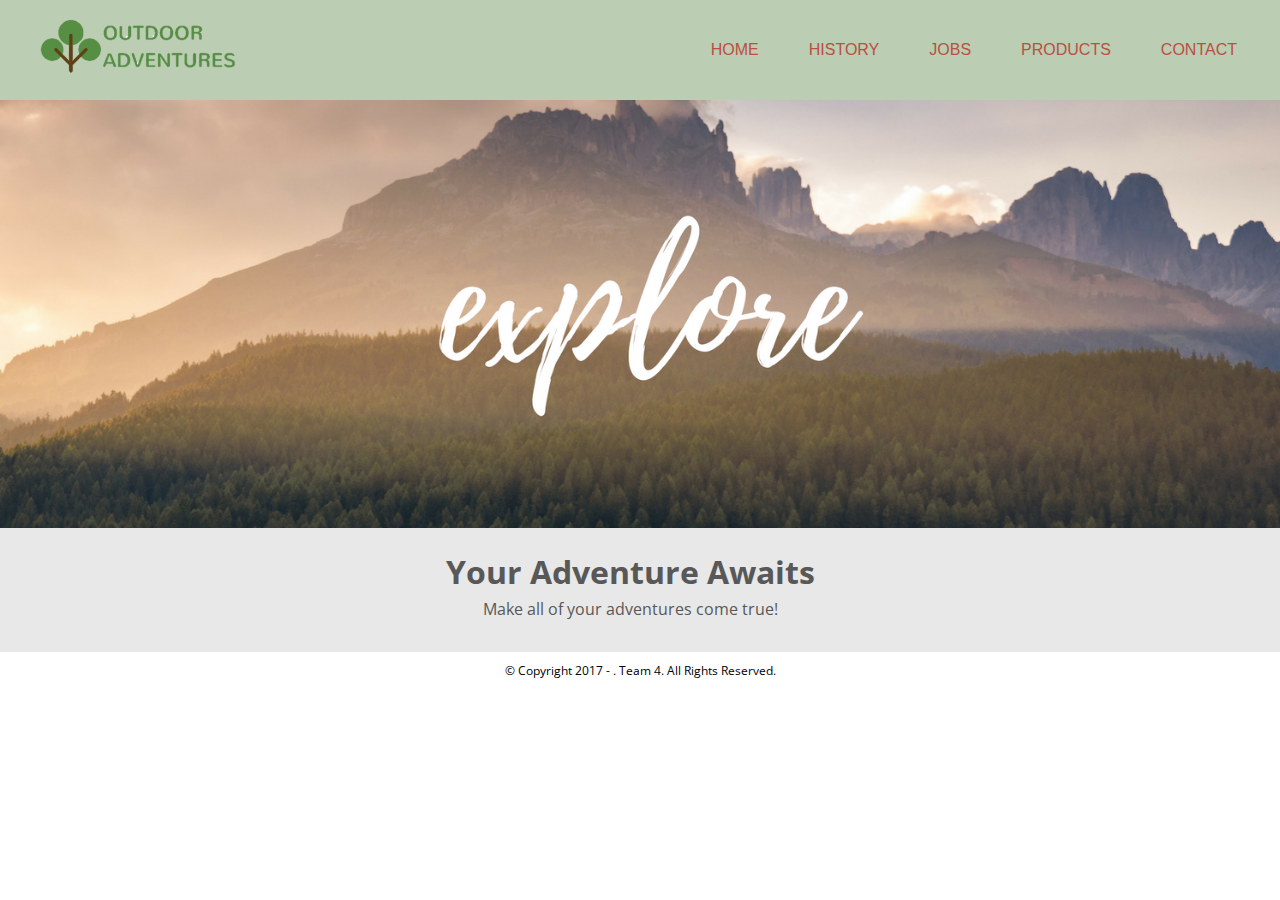
==== index.html @ 94939b82 "completed new pages and css" ====
<!DOCTYPE html>
<html>
  <head>
    <meta charset="utf-8">
    <title></title>
        <link rel="stylesheet" type="text/css" href="css/main.css">

  </head>
  <body>
  		<header>
	  	<nav>
				<ul class="main-nav">
					<li class="none"><a href="index.html"><img src="images/logo.png" alt="" width="200px"></a></li>
					<li><a href="index.html">Home</a></li>
					<li><a href="history.html">History</a></li>
					<li><a href="jobs.html">Jobs</a></li>
					<li><a href="products.html">Products</a></li>
					<li><a href="contact.html">Contact</a></li>
				</ul>
		</nav>

	<div class="heroImage"><img src="images/blog-header.png" alt="Header Image"></div>
	<div class="title"><h1>Your Adventure Awaits</h1>
	<p>Make all of your adventures come true!</p>
	</div>
	</header>
	<main>
		
	</main>
  </body>
  <footer>© Copyright 2017 - . Team 4. All Rights Reserved.</footer>
</html>
---- css/main.css ----
@import url('https://fonts.googleapis.com/css?family=Open+Sans');

h1, h2, h3{
	font-family: "Open Sans";
}


/* -- NAVIGATION -- */

nav{
	background-color:#BBCDB3;
	margin-top:-8px;
	margin-left: -10px;
	padding-right: 20px;
	width: 100%;
	display: flex;
	flex-direction: column;
	display: -webkit-flex;
	display: flex;
}

.main-nav {
  display: -webkit-flex;
  display: flex;

}

ul.main-nav {
	list-style-type: none;
}

.main-nav li:first-child {
  margin-right: auto;
}

.main-nav a {
	font-family: "Arial";
	font-size: 1em;
	margin: 10px;
	border-radius: 5px;
/*	background: #D01E00;*/
	color: #B95041;
	display: block;
	padding: 15px;
	text-decoration: none;
	text-align: center;
	text-transform: uppercase;
}

.main-nav li a:hover{
	background: white;
	color: #0159A0;
}

li.none a{
	margin: 0;
	padding: 0px;
}

li.none a:hover{
	margin: 0;
	background-color: #BBCDB3;
}

.heroImage img{
	width: 101.7%;
	margin-left:-8px;
}

.title{
	color: #585858;
	font-family: "Open Sans";
	width: 100%;
	height: 60px;
	background-color: #E8E8E8;
	margin:0 auto;
	margin-top:-30px;
	margin-left: -10px;
	padding-right: 20px;
	text-align: center;
	padding-top: 40px;
	padding-bottom: 50px;
	line-height: 1em;
}

.title h1{
	font-family: "Open Sans";
	color: #585858;
}

footer{
	font-size: .75em;
	padding: 10px;
	text-align: center;
	font-family: "Open Sans";
}
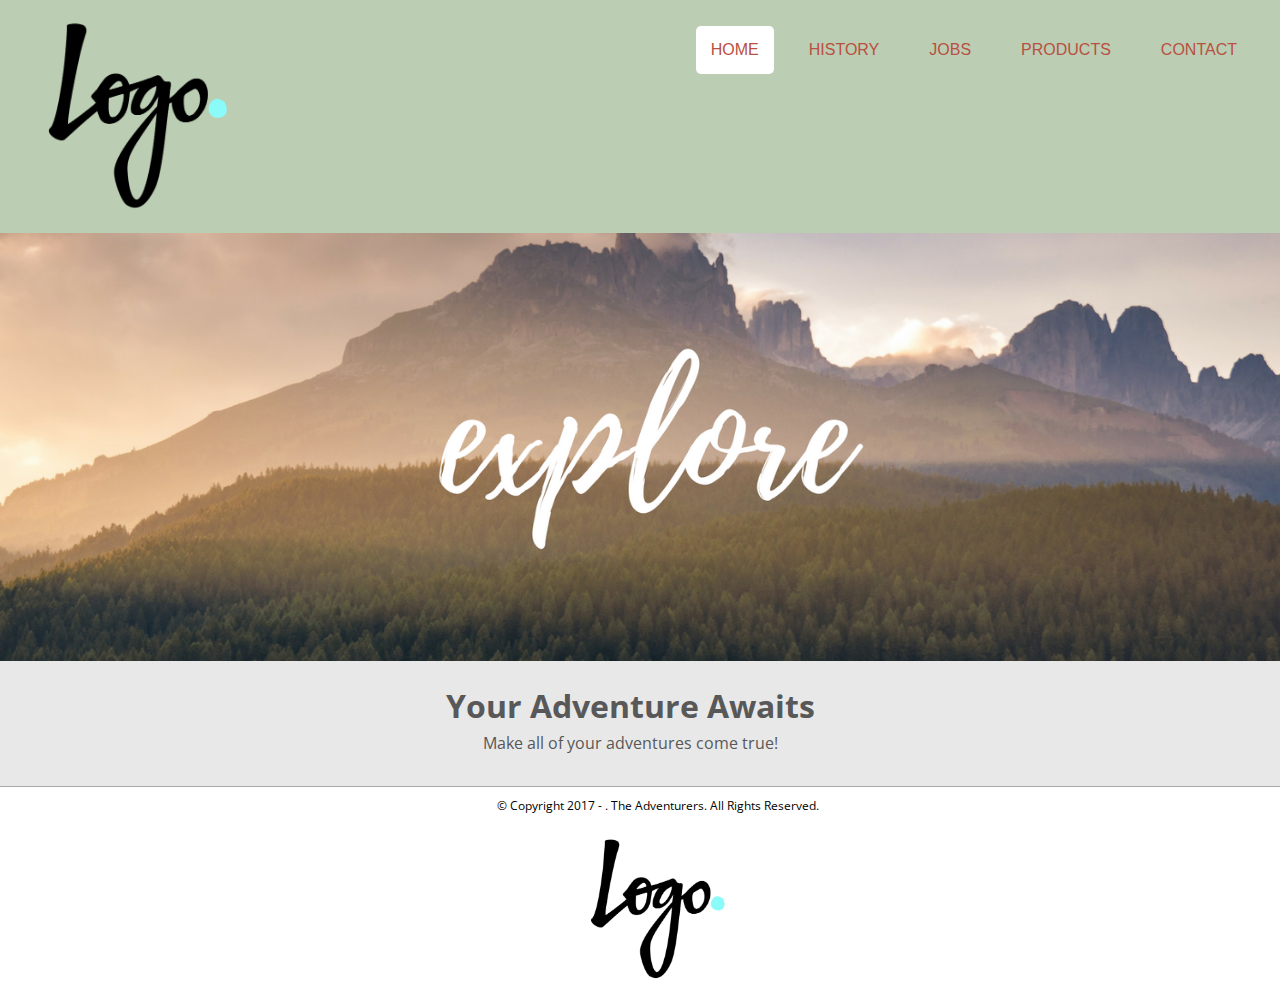
==== commit f0eadf30: "made updates to the footers and header elements to make active page link highlighted. Added logo to " ====
--- a/index.html
+++ b/index.html
@@ -11,7 +11,7 @@
 	  	<nav>
 				<ul class="main-nav">
 					<li class="none"><a href="index.html"><img src="images/logo.png" alt="" width="200px"></a></li>
-					<li><a href="index.html">Home</a></li>
+					<li class="here"><a href="index.html">Home</a></li>
 					<li><a href="history.html">History</a></li>
 					<li><a href="jobs.html">Jobs</a></li>
 					<li><a href="products.html">Products</a></li>
@@ -28,5 +28,6 @@
 		
 	</main>
   </body>
-  <footer>© Copyright 2017 - . Team 4. All Rights Reserved.</footer>
+<footer>© Copyright 2017 - . The Adventurers. All Rights Reserved.<br><img src="images/logo.png" alt="logo"></footer>
 </html>
+
--- a/css/main.css
+++ b/css/main.css
@@ -1,4 +1,8 @@
 @import url('https://fonts.googleapis.com/css?family=Open+Sans');
+
+body{
+	font-family: "Open Sans";
+}
 
 h1, h2, h3{
 	font-family: "Open Sans";
@@ -38,7 +42,6 @@
 	font-size: 1em;
 	margin: 10px;
 	border-radius: 5px;
-/*	background: #D01E00;*/
 	color: #B95041;
 	display: block;
 	padding: 15px;
@@ -52,6 +55,12 @@
 	color: #0159A0;
 }
 
+ul.main-nav li.here>a{
+	background: white;
+	color: #B95041;
+}
+
+
 li.none a{
 	margin: 0;
 	padding: 0px;
@@ -61,6 +70,8 @@
 	margin: 0;
 	background-color: #BBCDB3;
 }
+
+
 
 .heroImage img{
 	width: 101.7%;
@@ -81,6 +92,7 @@
 	padding-top: 40px;
 	padding-bottom: 50px;
 	line-height: 1em;
+	border-bottom: 1px solid #A8A8A8;
 }
 
 .title h1{
@@ -89,10 +101,17 @@
 }
 
 footer{
+	position: absolute;
+	width: 100%;
 	font-size: .75em;
 	padding: 10px;
 	text-align: center;
 	font-family: "Open Sans";
+}
+
+footer img{
+	 width:150px;
+	 padding-top: 20px; 
 }
 
 
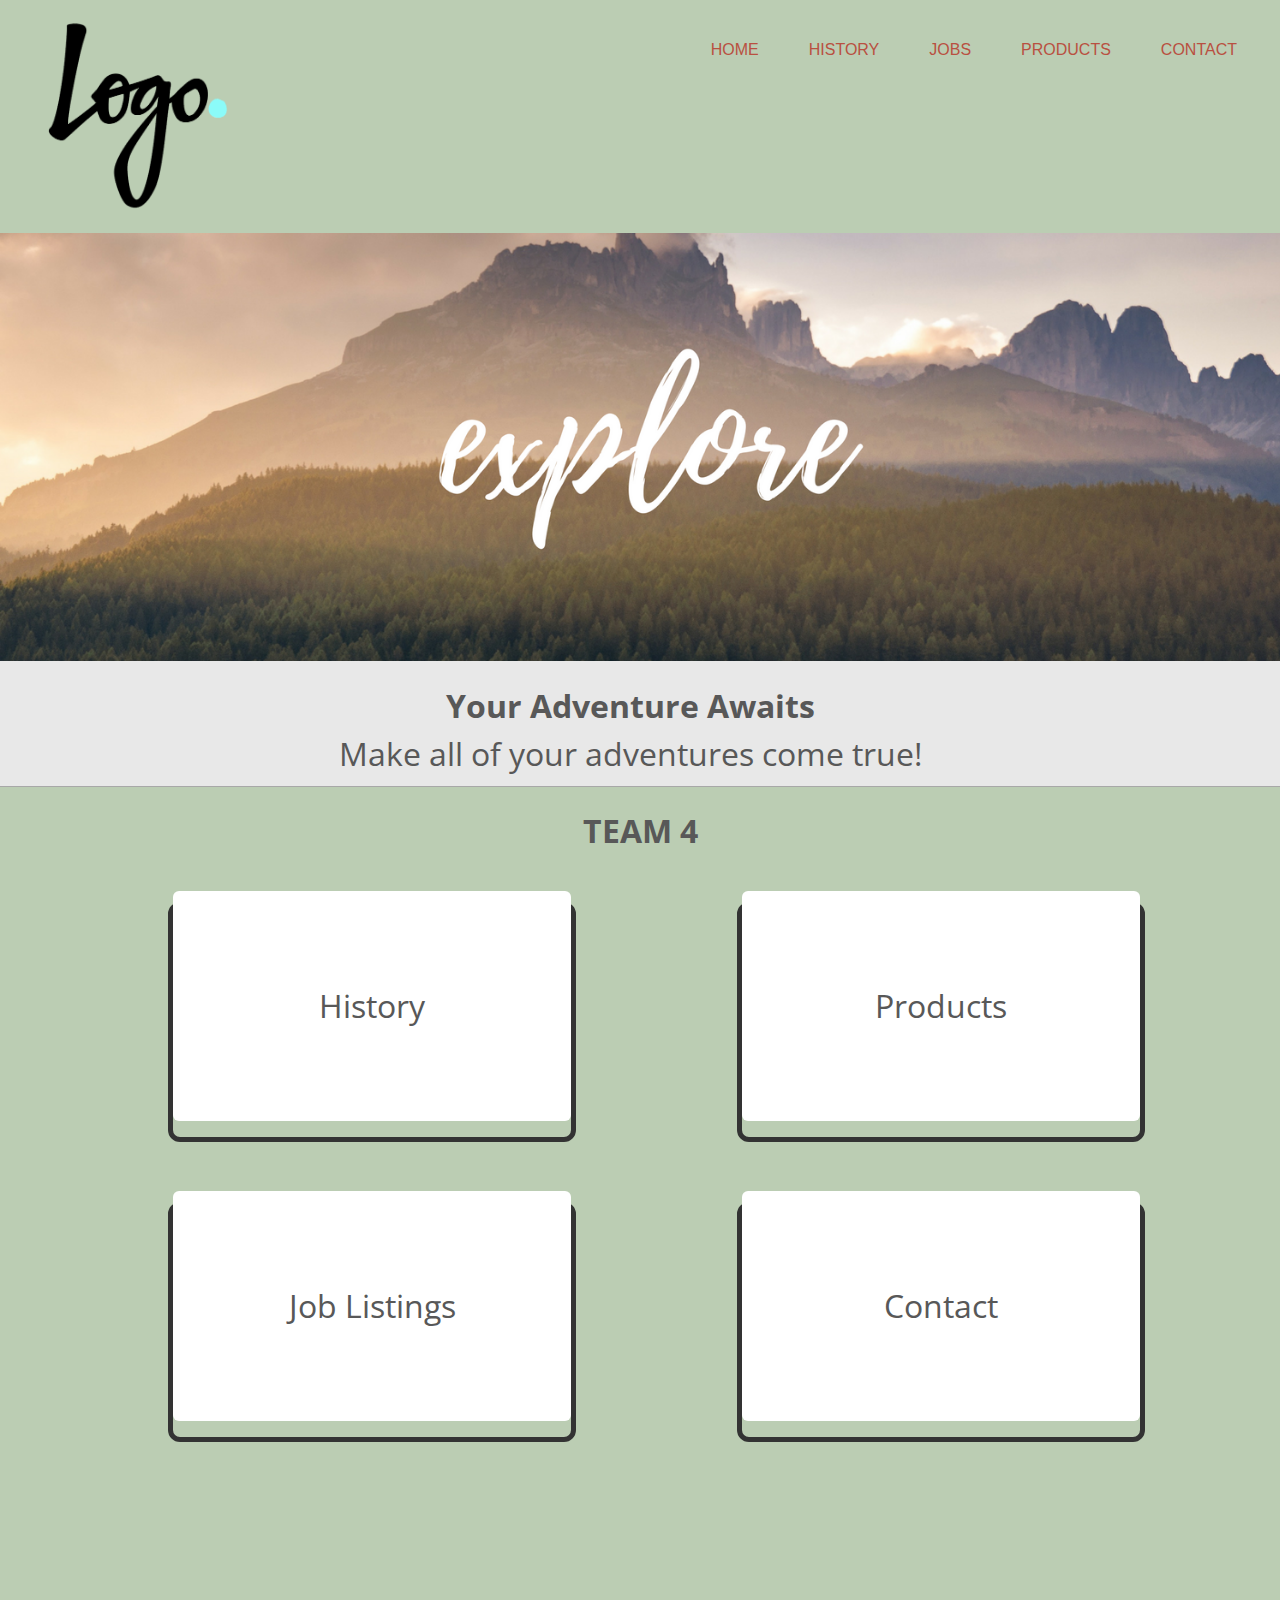
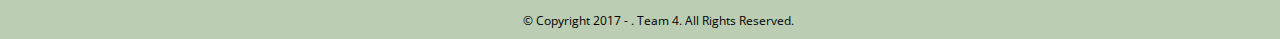
==== commit baf5f359: "final attempt homepage" ====
--- a/index.html
+++ b/index.html
@@ -2,32 +2,80 @@
 <html>
   <head>
     <meta charset="utf-8">
+
     <title></title>
         <link rel="stylesheet" type="text/css" href="css/main.css">
+
+
+    <title>Outdoor Adventures</title>
+    <link rel="stylesheet" type="text/css" href="css/HPcss.css">
 
   </head>
   <body>
   		<header>
 	  	<nav>
+
 				<ul class="main-nav">
 					<li class="none"><a href="index.html"><img src="images/logo.png" alt="" width="200px"></a></li>
-					<li class="here"><a href="index.html">Home</a></li>
+					<li><a href="index.html">Home</a></li>
 					<li><a href="history.html">History</a></li>
 					<li><a href="jobs.html">Jobs</a></li>
 					<li><a href="products.html">Products</a></li>
 					<li><a href="contact.html">Contact</a></li>
-				</ul>
+
 		</nav>
 
 	<div class="heroImage"><img src="images/blog-header.png" alt="Header Image"></div>
+
 	<div class="title"><h1>Your Adventure Awaits</h1>
 	<p>Make all of your adventures come true!</p>
 	</div>
+
+	<div class="Homepage"><h1>TEAM 4</h1></div>
+
 	</header>
+
 	<main>
-		
+
+	<div class="pants">
+      
+	    <div class="box">
+
+	          <p class="inner-box boxfront">History</p>
+	          <img class="inner-box boxback" src="images/spelunking.webp" alt ="Historyimg"></img>
+	          <a href="history.html"></a>
+	    </div>
+
+	    <div class="box">
+
+	          <p class="inner-box boxfront">Products</p>
+	          <img class="inner-box boxback" src="images/ziplininggif.gif" alt ="Productsimg"></img>
+	          <a href="products.html"></a>
+
+	    </div>
+
+	    <div class="box">
+
+	          <p class="inner-box boxfront">Job Listings</p>
+	          <img class="inner-box boxback" src="images/dogsled.gif" alt ="Joblistingsimg"></img>
+	          <a href="jobs.html"></a>
+
+	    </div>
+
+	    <div class="box">
+
+	         	<p class="inner-box boxfront">Contact</p>
+	         	<img class="inner-box boxback" src="images/rockclimbing.gif" alt ="Contactimg"></img>
+	         	<a href="contact.html"></a>
+
+	    </div>
+
+	</div>
+
+
+
+
 	</main>
   </body>
-<footer>© Copyright 2017 - . The Adventurers. All Rights Reserved.<br><img src="images/logo.png" alt="logo"></footer>
+  <footer>© Copyright 2017 - . Team 4. All Rights Reserved.</footer>
 </html>
-
--- a/css/HPcss.css
+++ b/css/HPcss.css
@@ -0,0 +1,83 @@
+.pants {
+	background-color:#BBCDB3;
+	display: flex;
+	width: 90%;
+	margin-left: 80px;
+	margin-right: 80px;
+	margin-top: 50px;
+	margin-bottom: 100px;
+	flex-direction: row;
+	flex-wrap: wrap;
+	justify-content: space-around;
+  	perspective: 700;
+
+}
+
+.box{
+	color: #585858;
+	font-family: "Open Sans";
+	justify-content: center;
+	align-items: center;
+	display: flex;
+	border-radius: 12px;
+	height: 230px;
+	width: 35%;
+	border: 5px solid #333;
+	margin-bottom: 60px;
+	flex-direction: column;
+  	transition: all 0.8s ease;
+  	transform-style: preserve-3d;
+  
+
+}
+
+.box:hover {
+  transform: rotateY(180deg);
+}
+
+.inner-box {
+  border-radius: 6px;
+  height: 100%;
+  width: 100%;
+  margin-top: 0;
+  position:absolute;
+  transition: opacity 0.8s ease;
+}
+
+.box .boxback {
+   opacity:0;
+}
+
+.box:hover .boxback {
+   opacity:1;
+}
+
+.box .boxfront {
+	display: flex;
+	justify-content: center;
+	align-items: center;
+   	opacity:1;
+}
+
+.boxfront {
+	background-color: white;
+}
+
+
+.box:hover .boxfront {
+   opacity:0;
+}
+
+h1 {
+	color: #585858;
+	font-family: "Open Sans";
+	text-align: center;
+}
+
+body {
+	background-color:#BBCDB3;
+}
+
+p {
+	font-size: xx-large;
+}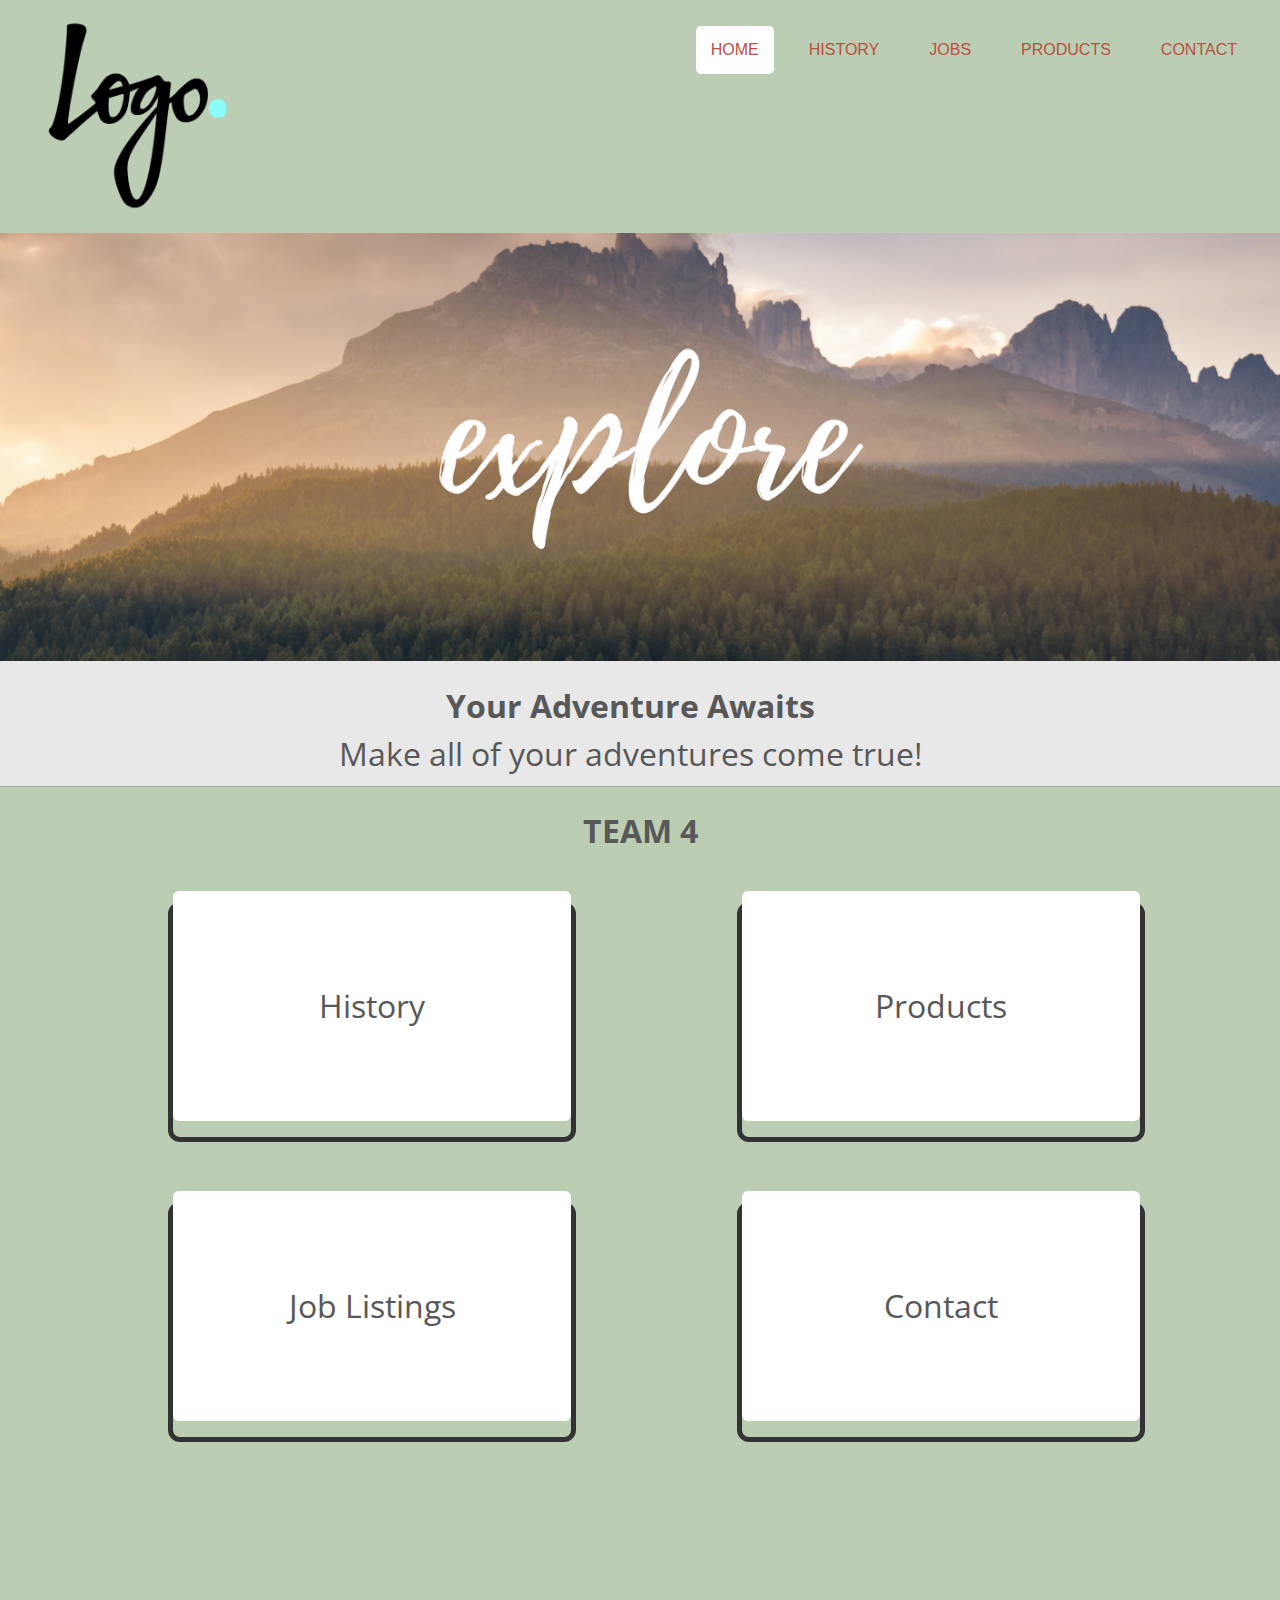
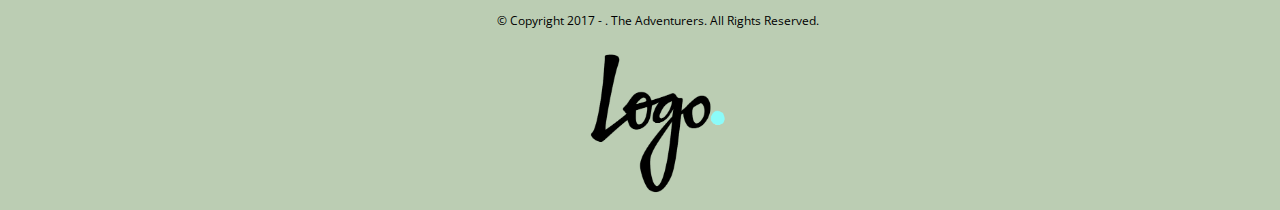
==== commit d9a3c9f1: "Merge branch 'master' into teresa" ====
--- a/index.html
+++ b/index.html
@@ -17,7 +17,7 @@
 
 				<ul class="main-nav">
 					<li class="none"><a href="index.html"><img src="images/logo.png" alt="" width="200px"></a></li>
-					<li><a href="index.html">Home</a></li>
+					<li class="here"><a href="index.html">Home</a></li>
 					<li><a href="history.html">History</a></li>
 					<li><a href="jobs.html">Jobs</a></li>
 					<li><a href="products.html">Products</a></li>
@@ -28,7 +28,7 @@
 	<div class="heroImage"><img src="images/blog-header.png" alt="Header Image"></div>
 
 	<div class="title"><h1>Your Adventure Awaits</h1>
-	<p>Make all of your adventures come true!</p>
+		<p>Make all of your adventures come true!</p>
 	</div>
 
 	<div class="Homepage"><h1>TEAM 4</h1></div>
@@ -37,45 +37,47 @@
 
 	<main>
 
-	<div class="pants">
-      
-	    <div class="box">
+		<div class="pants">
+	      
+		    <div class="box">
 
-	          <p class="inner-box boxfront">History</p>
-	          <img class="inner-box boxback" src="images/spelunking.webp" alt ="Historyimg"></img>
-	          <a href="history.html"></a>
-	    </div>
+		          <p class="inner-box boxfront">History</p>
+		          <img class="inner-box boxback" src="images/spelunking.webp" alt ="Historyimg"></img>
+		          <a href="history.html"></a>
 
-	    <div class="box">
+		    </div>
 
-	          <p class="inner-box boxfront">Products</p>
-	          <img class="inner-box boxback" src="images/ziplininggif.gif" alt ="Productsimg"></img>
-	          <a href="products.html"></a>
+		    <div class="box">
 
-	    </div>
+		          <p class="inner-box boxfront">Products</p>
+		          <img class="inner-box boxback" src="images/ziplininggif.gif" alt ="Productsimg"></img>
+		          <a href="products.html"></a>
 
-	    <div class="box">
+		    </div>
 
-	          <p class="inner-box boxfront">Job Listings</p>
-	          <img class="inner-box boxback" src="images/dogsled.gif" alt ="Joblistingsimg"></img>
-	          <a href="jobs.html"></a>
+		    <div class="box">
 
-	    </div>
+		          <p class="inner-box boxfront">Job Listings</p>
+		          <img class="inner-box boxback" src="images/dogsled.gif" alt ="Joblistingsimg"></img>
+		          <a href="jobs.html"></a>
 
-	    <div class="box">
+		    </div>
 
-	         	<p class="inner-box boxfront">Contact</p>
-	         	<img class="inner-box boxback" src="images/rockclimbing.gif" alt ="Contactimg"></img>
-	         	<a href="contact.html"></a>
+		    <div class="box">
 
-	    </div>
+		         	<p class="inner-box boxfront">Contact</p>
+		         	<img class="inner-box boxback" src="images/rockclimbing.gif" alt ="Contactimg"></img>
+		         	<a href="contact.html"></a>
 
-	</div>
+		    </div>
+
+		</div>
 
 
 
 
 	</main>
   </body>
-  <footer>© Copyright 2017 - . Team 4. All Rights Reserved.</footer>
+<footer>© Copyright 2017 - . The Adventurers. All Rights Reserved.<br><img src="images/logo.png" alt="logo"></footer>
 </html>
+
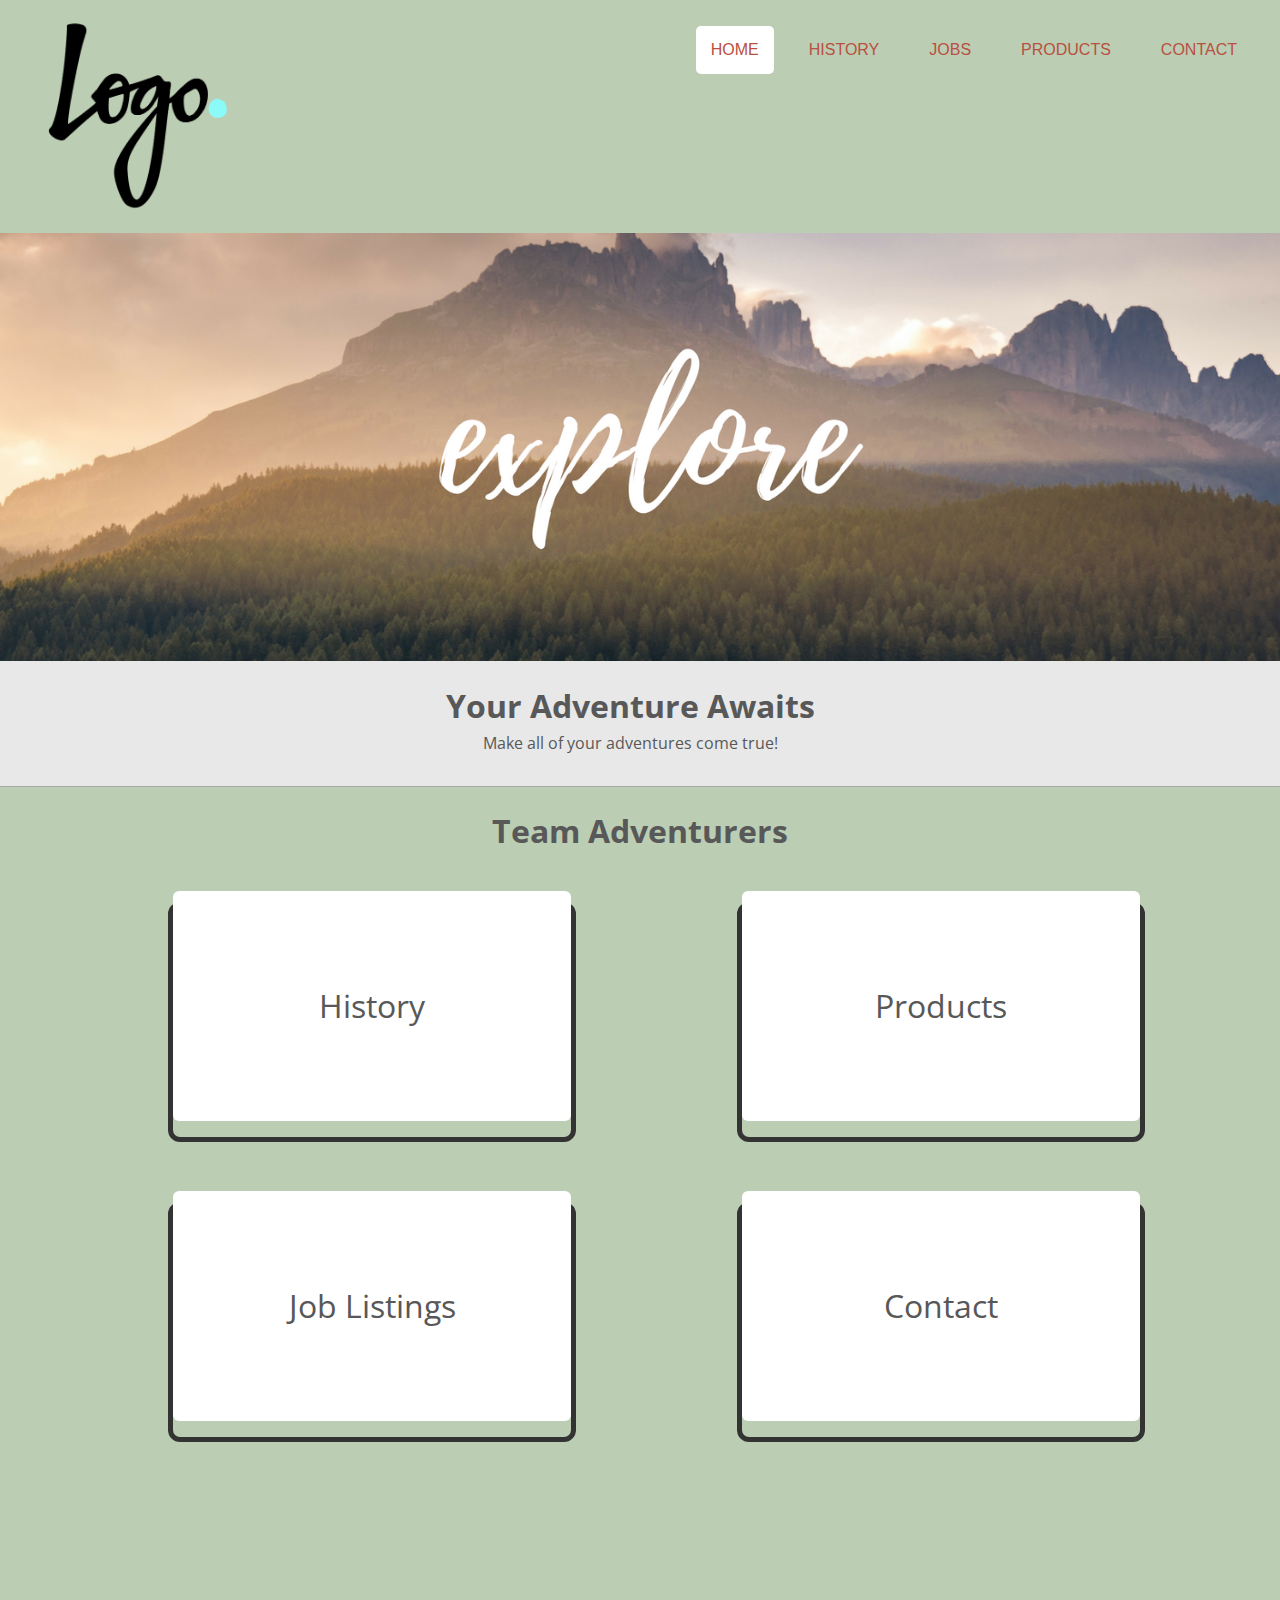
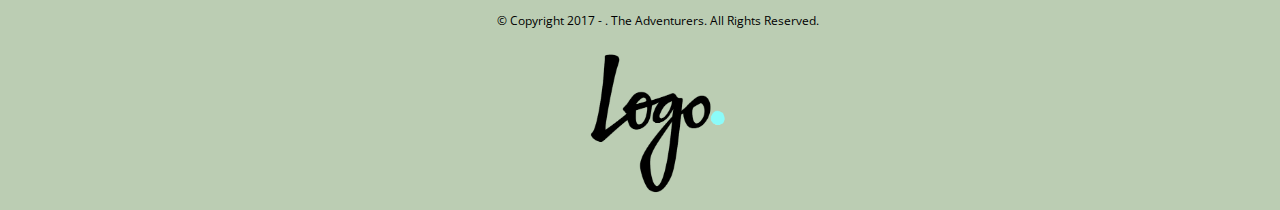
==== commit d5855b0d: "updated styles and fixed cosmetic stuff" ====
--- a/index.html
+++ b/index.html
@@ -28,10 +28,10 @@
 	<div class="heroImage"><img src="images/blog-header.png" alt="Header Image"></div>
 
 	<div class="title"><h1>Your Adventure Awaits</h1>
-		<p>Make all of your adventures come true!</p>
+		<p class="index-smaller">Make all of your adventures come true!</p>
 	</div>
 
-	<div class="Homepage"><h1>TEAM 4</h1></div>
+	<div class="Homepage"><h1>Team Adventurers</h1></div>
 
 	</header>
 
@@ -42,8 +42,8 @@
 		    <div class="box">
 
 		          <p class="inner-box boxfront">History</p>
-		          <img class="inner-box boxback" src="images/spelunking.webp" alt ="Historyimg"></img>
-		          <a href="history.html"></a>
+		         <img class="inner-box boxback" src="images/spelunking.webp" alt ="Historyimg"></img>
+		           <a href="history.html"></a>
 
 		    </div>
 
--- a/css/HPcss.css
+++ b/css/HPcss.css
@@ -27,6 +27,7 @@
 	flex-direction: column;
   	transition: all 0.8s ease;
   	transform-style: preserve-3d;
+  	cursor: pointer;
   
 
 }
@@ -80,4 +81,8 @@
 
 p {
 	font-size: xx-large;
+}
+
+p.index-smaller{
+	font-size: 1em;
 }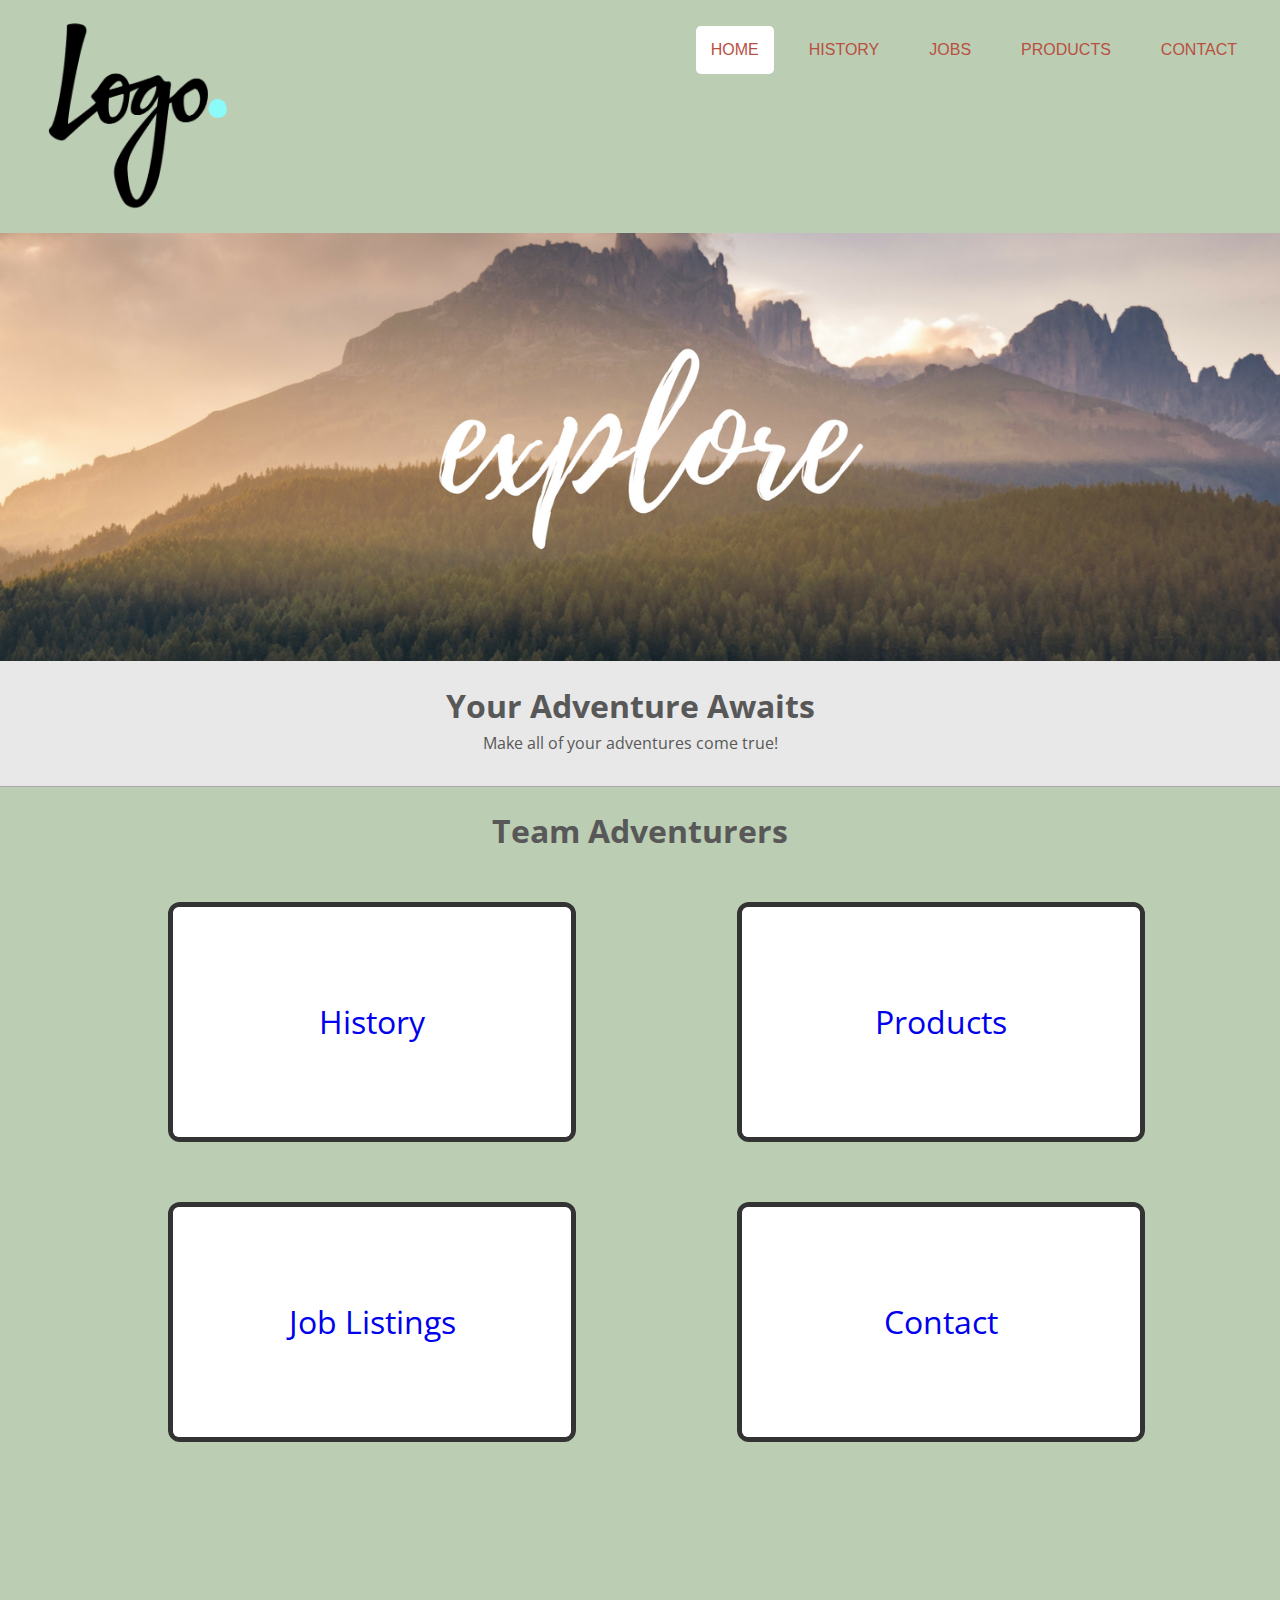
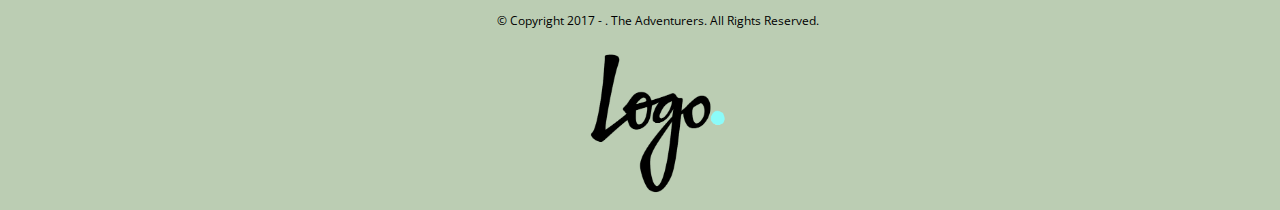
==== commit 8970b6ee: "fixed the Picture nav" ====
--- a/index.html
+++ b/index.html
@@ -11,6 +11,9 @@
     <link rel="stylesheet" type="text/css" href="css/HPcss.css">
 
   </head>
+
+
+  
   <body>
   		<header>
 	  	<nav>
@@ -40,34 +43,37 @@
 		<div class="pants">
 	      
 		    <div class="box">
+				
+				<a href="history.html">
+		        	<p class="inner-box boxfront">History</p>
+		        	<img class="inner-box boxback" src="images/spelunking.webp" alt ="Historyimg"></img>
+		        </a>
 
-		          <p class="inner-box boxfront">History</p>
-		         <img class="inner-box boxback" src="images/spelunking.webp" alt ="Historyimg"></img>
-		           <a href="history.html"></a>
+		    </div>
+
+		    <div class="box">
+		    	<a href="products.html">
+		        	<p class="inner-box boxfront">Products</p>
+		        	<img class="inner-box boxback" src="images/ziplininggif.gif" alt ="Productsimg"></img>
+		        </a>
 
 		    </div>
 
 		    <div class="box">
 
-		          <p class="inner-box boxfront">Products</p>
-		          <img class="inner-box boxback" src="images/ziplininggif.gif" alt ="Productsimg"></img>
-		          <a href="products.html"></a>
+		    	<a href="jobs.html">
+		          <p class="inner-box boxfront">Job Listings</p>
+		          <img class="inner-box boxback" src="images/dogsled.gif" alt ="Joblistingsimg"></img>
+		        </a>
 
 		    </div>
 
 		    <div class="box">
 
-		          <p class="inner-box boxfront">Job Listings</p>
-		          <img class="inner-box boxback" src="images/dogsled.gif" alt ="Joblistingsimg"></img>
-		          <a href="jobs.html"></a>
-
-		    </div>
-
-		    <div class="box">
-
-		         	<p class="inner-box boxfront">Contact</p>
-		         	<img class="inner-box boxback" src="images/rockclimbing.gif" alt ="Contactimg"></img>
-		         	<a href="contact.html"></a>
+		    		<a href="contact.html">
+		         		<p class="inner-box boxfront">Contact</p>
+		         		<img class="inner-box boxback" src="images/rockclimbing.gif" alt ="Contactimg"></img>
+		         	</a>
 
 		    </div>
 
@@ -79,5 +85,4 @@
 	</main>
   </body>
 <footer>© Copyright 2017 - . The Adventurers. All Rights Reserved.<br><img src="images/logo.png" alt="logo"></footer>
-</html>
-
+</html>--- a/css/HPcss.css
+++ b/css/HPcss.css
@@ -16,8 +16,8 @@
 .box{
 	color: #585858;
 	font-family: "Open Sans";
-	justify-content: center;
-	align-items: center;
+/*	justify-content: center;
+	align-items: center;*/
 	display: flex;
 	border-radius: 12px;
 	height: 230px;
@@ -85,4 +85,5 @@
 
 p.index-smaller{
 	font-size: 1em;
-}+}
+
